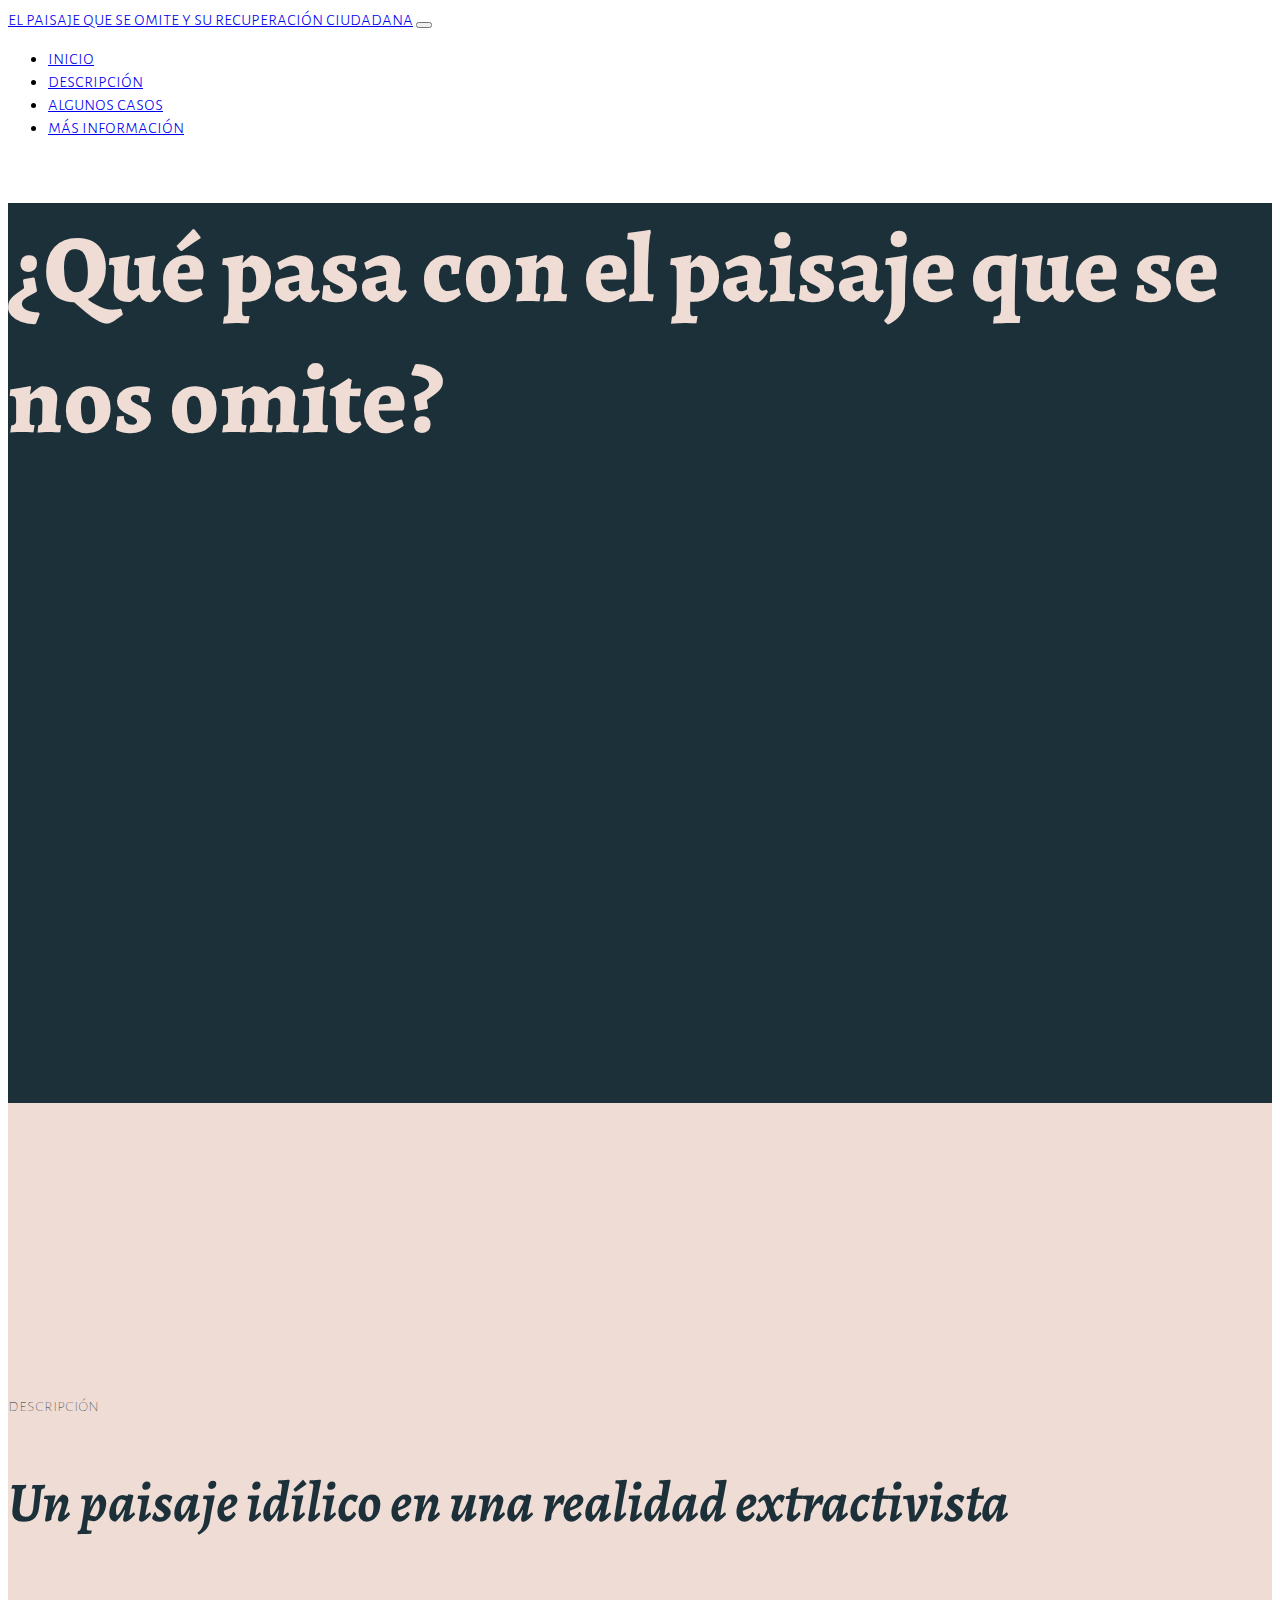
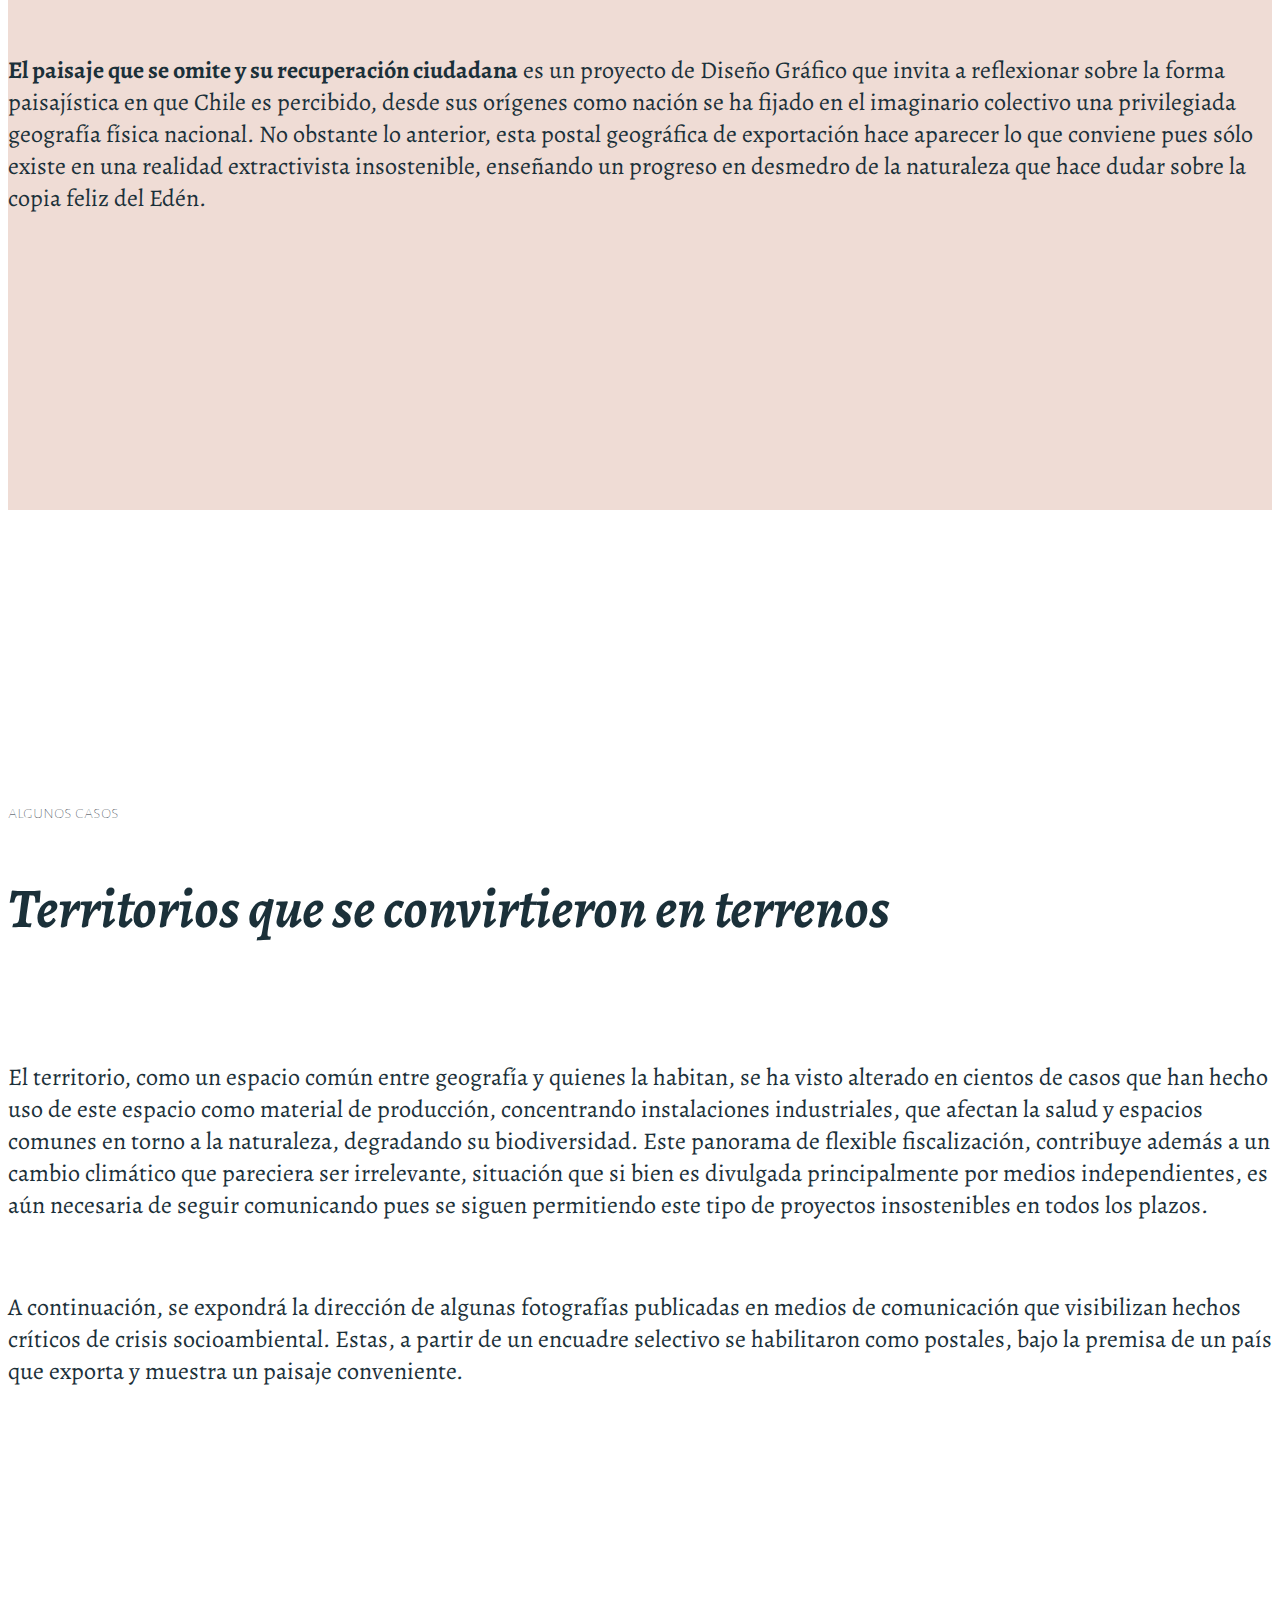
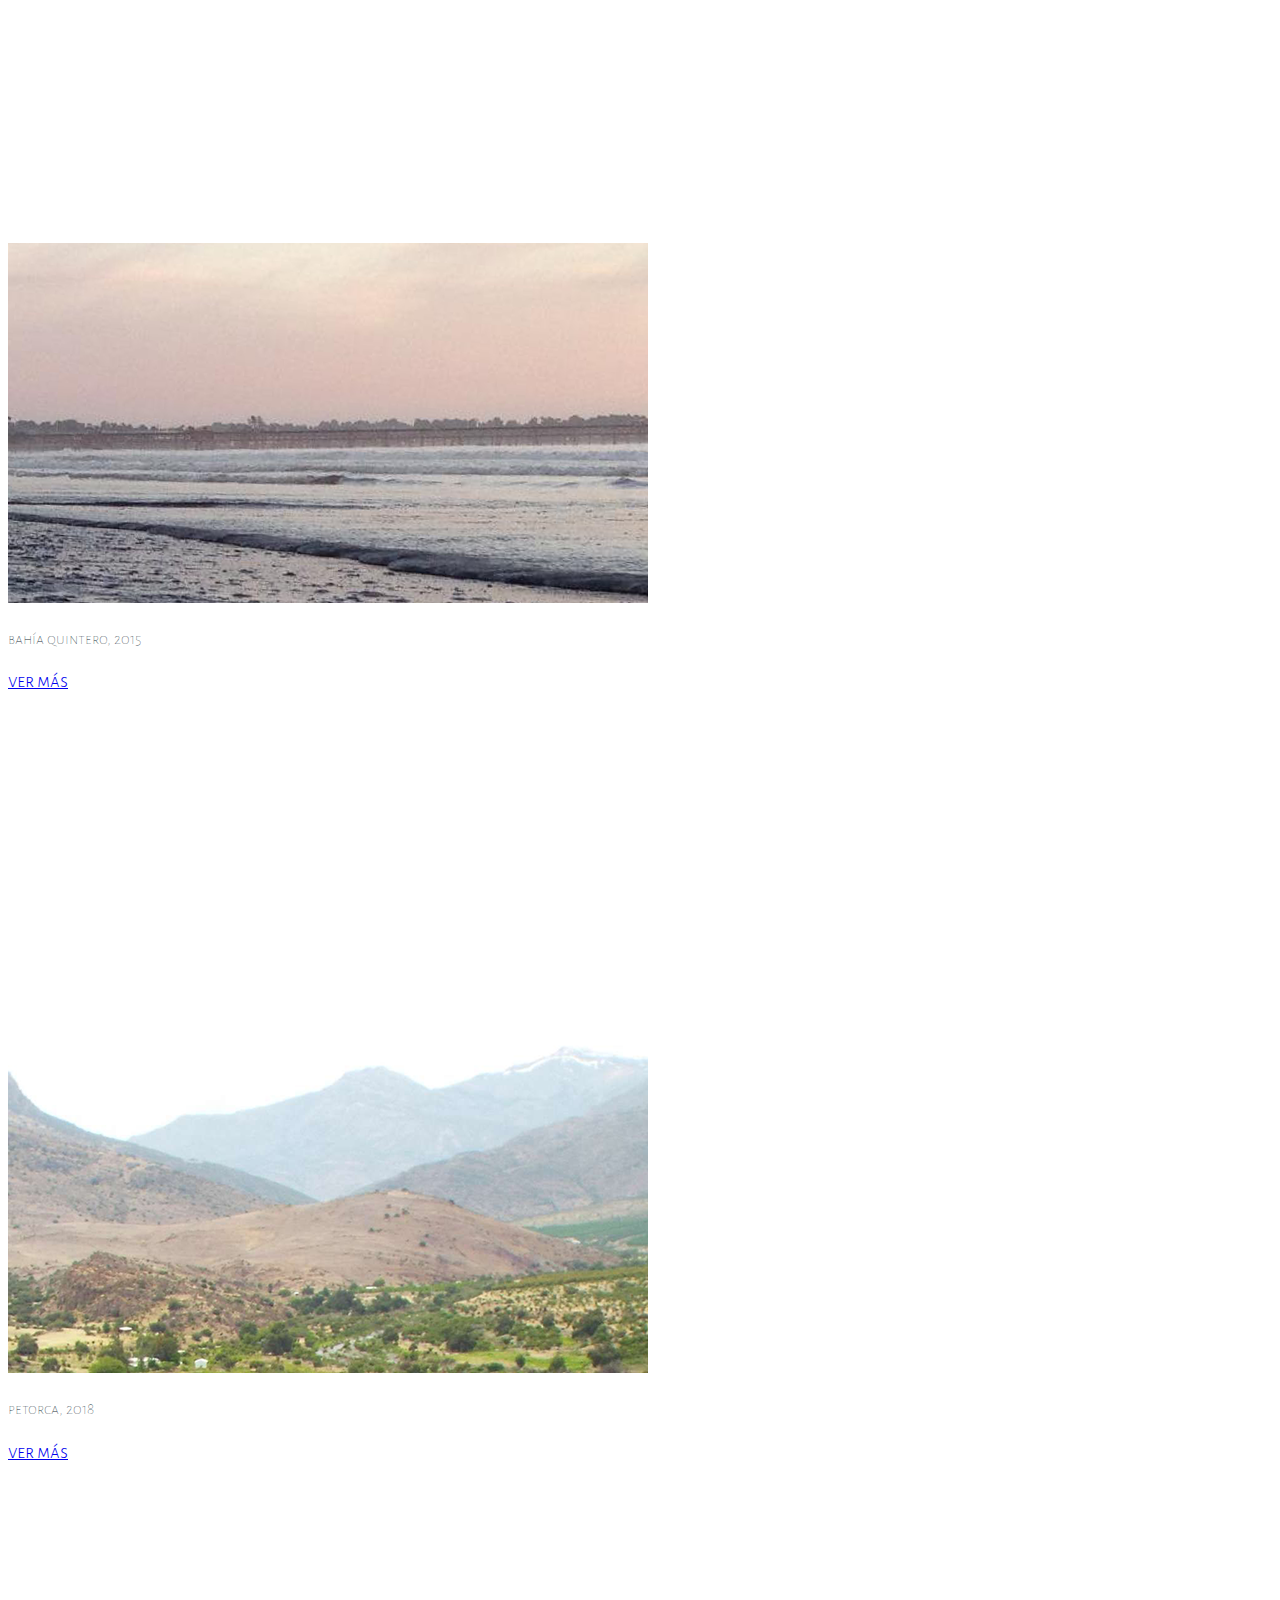
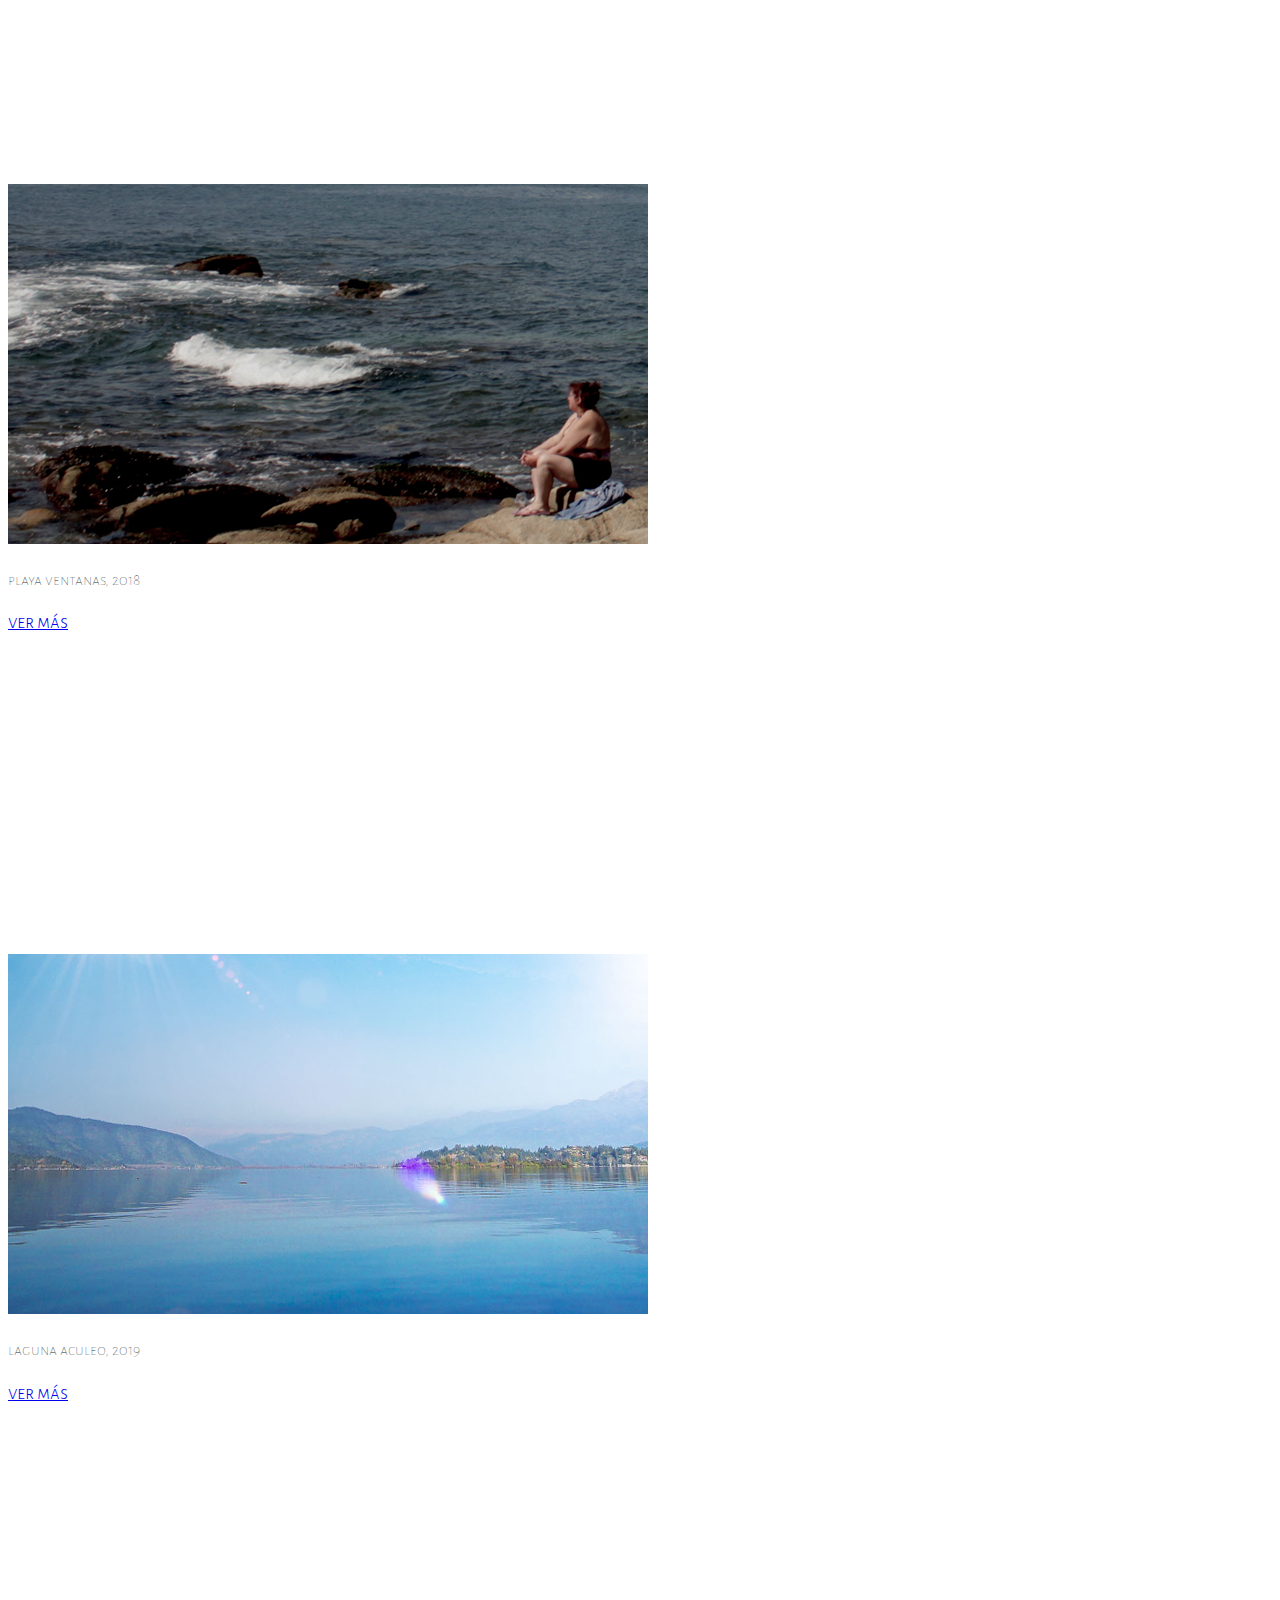
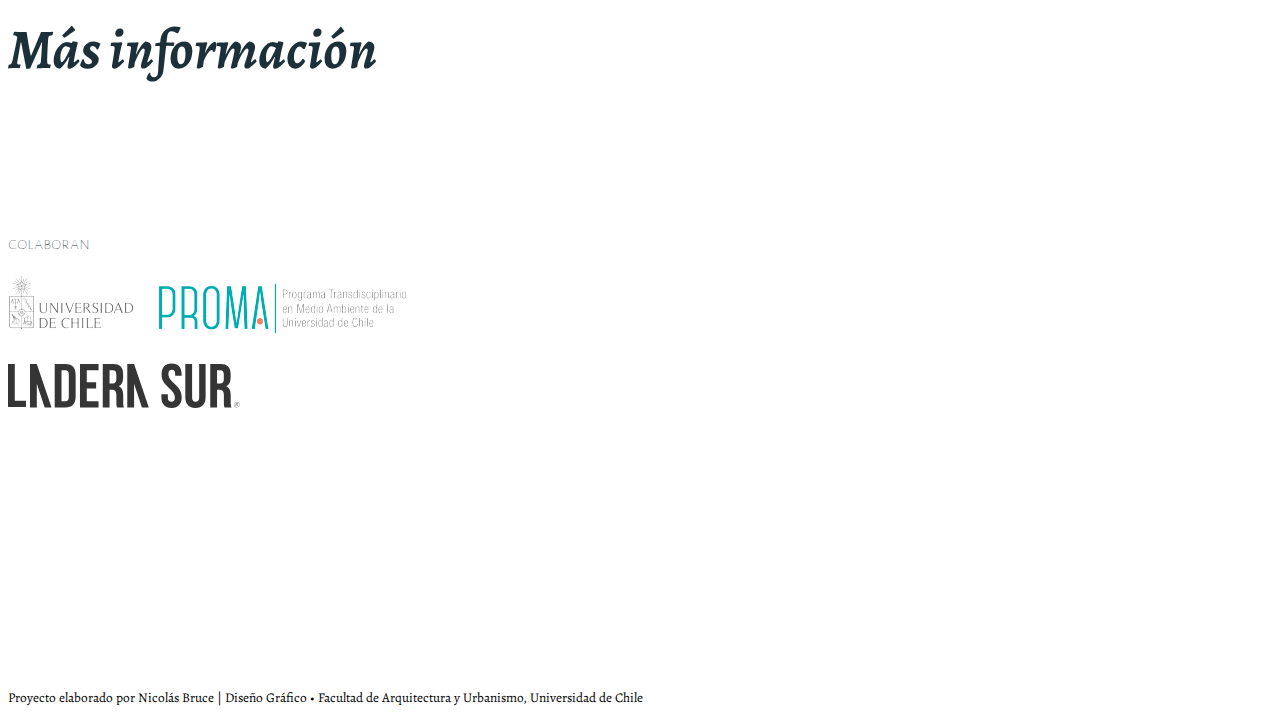
==== index.html @ bc4008a9 "Add files via upload" ====
<!doctype html>
<html lang="en">
  <head>
    <title>El paisaje que se omite y su recuperación ciudadana</title>
    <!-- Required meta tags -->
    <meta charset="utf-8">
    <meta name="viewport" content="width=device-width, initial-scale=1">

    <!-- Bootstrap CSS -->
    <link href="https://cdn.jsdelivr.net/npm/bootstrap@5.0.1/dist/css/bootstrap.min.css" rel="stylesheet" integrity="sha384-+0n0xVW2eSR5OomGNYDnhzAbDsOXxcvSN1TPprVMTNDbiYZCxYbOOl7+AMvyTG2x" crossorigin="anonymous">
    <link href="styles/style.css" rel="stylesheet" type="text/css">
   
  </head>
  <body>
    
    <!-- Optional JavaScript; choose one of the two! -->

    <!-- Option 1: Bootstrap Bundle with Popper -->
    <script src="https://cdn.jsdelivr.net/npm/bootstrap@5.0.1/dist/js/bootstrap.bundle.min.js" integrity="sha384-gtEjrD/SeCtmISkJkNUaaKMoLD0//ElJ19smozuHV6z3Iehds+3Ulb9Bn9Plx0x4" crossorigin="anonymous"></script>

    <!-- Option 2: Separate Popper and Bootstrap JS -->
    <!--
    <script src="https://cdn.jsdelivr.net/npm/@popperjs/core@2.9.2/dist/umd/popper.min.js" integrity="sha384-IQsoLXl5PILFhosVNubq5LC7Qb9DXgDA9i+tQ8Zj3iwWAwPtgFTxbJ8NT4GN1R8p" crossorigin="anonymous"></script>
    <script src="https://cdn.jsdelivr.net/npm/bootstrap@5.0.1/dist/js/bootstrap.min.js" integrity="sha384-Atwg2Pkwv9vp0ygtn1JAojH0nYbwNJLPhwyoVbhoPwBhjQPR5VtM2+xf0Uwh9KtT" crossorigin="anonymous"></script>
    -->



<!-- Navigation -->
<!--<nav class="navbar navbar-expand-lg navbar-light bg-light shadow fixed-top"> -->

<nav class="navbar navbar-expand-lg navbar-light bg-light  shadow fixed-top">
  
  <div class="container" >
    <a class="navbar-brand" href="#">el paisaje que se omite y su recuperación ciudadana</a>
    <button class="navbar-toggler" type="button" data-toggle="collapse" data-target="#navbarResponsive" aria-controls="navbarResponsive" aria-expanded="false" aria-label="Toggle navigation">
      <span class="navbar-toggler-icon"></span>
    </button>
    <div class="collapse navbar-collapse " id="navbarResponsive">
      <ul class="navbar-nav ms-auto">
        <li class="nav-item active ">
          <a class="nav-link" href="#">inicio          
          </a>
        </li>
        <li class="nav-item">
          <a class="nav-link" href="index.html#descripcion">descripción</a>
        </li>
        <li class="nav-item">
          <a class="nav-link" href="index.html#casos">algunos casos</a>
        </li>
       
        <li class="nav-item">
          <a class="nav-link" href="index.html#info">más información</a>
        </li>
      </ul>
    </div>
  </div>
</nav>




<!-- Full Page Image Header with Vertically Centered Content -->
<header class="masthead">
  <div class="container h-100">
    <div class="row h-100 align-items-center">
      <div class="col-12 text-center">
        <h1>¿Qué pasa con el paisaje que se nos omite?</h1>
        <!--<p class="lead">A great starter layout for a landing page</p>-->
      </div>
    </div>
  </div>
</header>

<!-- Page Content -->
<div class="row" id="row-descripcion">
<section class="py-5" id="descripcion">
  <div class="container" id="secciones">
    <h3 class="font-weight-light">descripción </3>    
    <h2 class="font-weight-light">Un paisaje idílico en una realidad extractivista </h2>
    <br><br>
    <p><b>El paisaje que se omite y su recuperación ciudadana</b> es un proyecto de Diseño Gráfico que invita a reflexionar sobre la forma paisajística en que Chile es percibido, desde sus orígenes como nación se ha fijado en el imaginario colectivo una privilegiada geografía física nacional. No obstante lo anterior, esta postal geográfica de exportación hace aparecer lo que conviene pues sólo existe en una realidad extractivista insostenible, enseñando un progreso en desmedro de la naturaleza que hace dudar sobre la copia feliz del Edén.
    </p>
  </div>
</section>
</div>


<!-- Imagenes -->

<div class="row" id="row-casos">

  <section class="py-0" id="casos">
    <div class="container" id="secciones">
      <h3 class="font-weight-light">algunos casos</h2>    
      <h2 class="font-weight-light">Territorios que se convirtieron en terrenos </h2>
      <br><br>
      <p>El territorio, como un espacio común entre geografía y quienes la habitan, se ha visto alterado en cientos de casos que han hecho uso de este espacio como material de producción, concentrando instalaciones industriales, que afectan la salud y espacios comunes en torno a la naturaleza, degradando su biodiversidad. Este panorama de flexible fiscalización, contribuye además a un cambio climático que pareciera ser irrelevante, situación que si bien es divulgada principalmente por medios independientes, es aún necesaria de seguir comunicando pues se siguen permitiendo este tipo de proyectos insostenibles en todos los plazos.</p>
      <br>
      <p>A continuación, se expondrá la dirección de algunas fotografías publicadas en medios de comunicación que visibilizan hechos críticos de crisis socioambiental. Estas, a partir de un encuadre selectivo se habilitaron como postales, bajo la premisa de un país que exporta y muestra un paisaje conveniente.</p>
    </div>
  </section>
</div>

  

<section class="py-0"> 
  
 
        <div class="container text-center" id="fotos">
       
         
            <img src="img/derrame petroleo.png" id="bahia-quintero" class=" mx-auto d-block" alt="bahía quintero, 2016">
          
          <h4 class="text-center pt-5"> bahía quintero, 2015</h4> 
          <a href="bahiaquintero.html" button type="button" class="btn btn-outline-dark btn-sm">ver más</a>
        </div>


 
        <div class="container text-center" id="fotos">
        
            <img src="img/petorca02.png" id="petorca" class=" mx-auto d-block" alt="Petorca" >
          
          <h4 class="text-center pt-5"> petorca, 2018</h4>
          <a href="petorca.html" button type="button" class="btn btn-outline-dark btn-sm">ver más</a>
        </div>


      <div class="container text-center" id="fotos">
       
          <img src="img/ventanas-puchuncavi.png" id="petroleo" class=" mx-auto d-block" alt="Responsive image">
       
        <h4 class="text-center pt-5"> playa ventanas, 2018</h4>
        <a href="ventanas.html" button type="button" class="btn btn-outline-dark btn-sm">ver más</a>     
      </div>

      <div class="container text-center" id="fotos">
     
          <img src="img/laguna-aculeo.png" id="laguna aculeo" class=" mx-auto d-block" alt="Responsive image">
        
        <h4 class="text-center pt-5"> laguna aculeo, 2019</h4>
        <a href="laguna-aculeo.html" button type="button" class="btn btn-outline-dark btn-sm">ver más</a>   
      </div>

</section>






  <section class="py-0" id="info">

    
    <h2 class="font-weight-light container">Más información</h2>
    <div class="container text-center" id="colaboradores">
     
      <h3 class="font-weight-light">colaboran</h2>    
    
        <a href="https://ambiente.uchile.cl/"><img src="img/proma-uchile.png" id="proma" class=" mx-auto d-block" alt="Programa Transdisciplinario en Medio Ambiente de la Universidad de Chile" ></a>
            <br><br>
            <a href="https://laderasur.com/"><img src="img/ladera-sur-dark-logo.svg" id="laderasur" class=" mx-auto d-block" alt="Ladera Sur"></a>
    </div>
  </section>


    <!-- Footer -->
    <footer id="sticky-footer" class="py-5 bg-dark text-white-50">
      <div class="container text-center">
        <small>Proyecto elaborado por Nicolás Bruce | Diseño Gráfico • Facultad de Arquitectura y Urbanismo, Universidad de Chile</small>
        
      </div>
    </footer>


  </body>
</html>
---- styles/style.css ----
@import url('https://fonts.googleapis.com/css2?family=Alegreya:ital,wght@0,400;0,800;1,400&display=swap');
@import url('https://fonts.googleapis.com/css2?family=Alegreya+Sans+SC:wght@100;300&display=swap');

.navbar a{
  font-family: 'Alegreya Sans SC', sans-serif; font-weight:300; font-size:  1.2rem;
}


body {font-family: 'Alegreya', serif; background-color: white;}
 p {font-family: 'Alegreya', serif; font-weight:400; font-size:  1.5rem; color: #1b3039;}
 h1 {font-family: 'Alegreya', serif; font-weight:800; font-size: 6rem; color: #efdcd5;}
 h2 {font-family: 'Alegreya', serif; ; font-style: italic; font-size: 3.5rem; color: #1b3039 ;}
 h3 {font-family: 'Alegreya Sans SC', sans-serif; font-weight:100; color: #1b3039;}
 h4 {font-family: 'Alegreya Sans SC', sans-serif; font-weight:100; color: #1b3039;}
 

.masthead {
  height: 100vh;
  min-height: 500px;
  /*background-image: url('https://source.unsplash.com/BtbjCFUvBXs/1920x1080');*/
  background-color: #1b3039;

  background-size: cover;
  background-position: center;
  background-repeat: no-repeat;
}


/*Para imagenes*/



#seccion-sub {padding-top: 10rem; padding-bottom: 17rem;}

#secciones {padding-top: 17rem; padding-bottom: 17rem;}
#colaboradores {padding-top: 5rem; padding-bottom: 17rem;}

#fotos {padding-top: 10rem; padding-bottom: 10rem;}

.btn {font-family: 'Alegreya Sans SC', sans-serif; font-weight:300; font-size:  1.2rem;}

#row-descripcion {background-color: #efdcd5;}
#row-casos {background-color: #ffffff;}
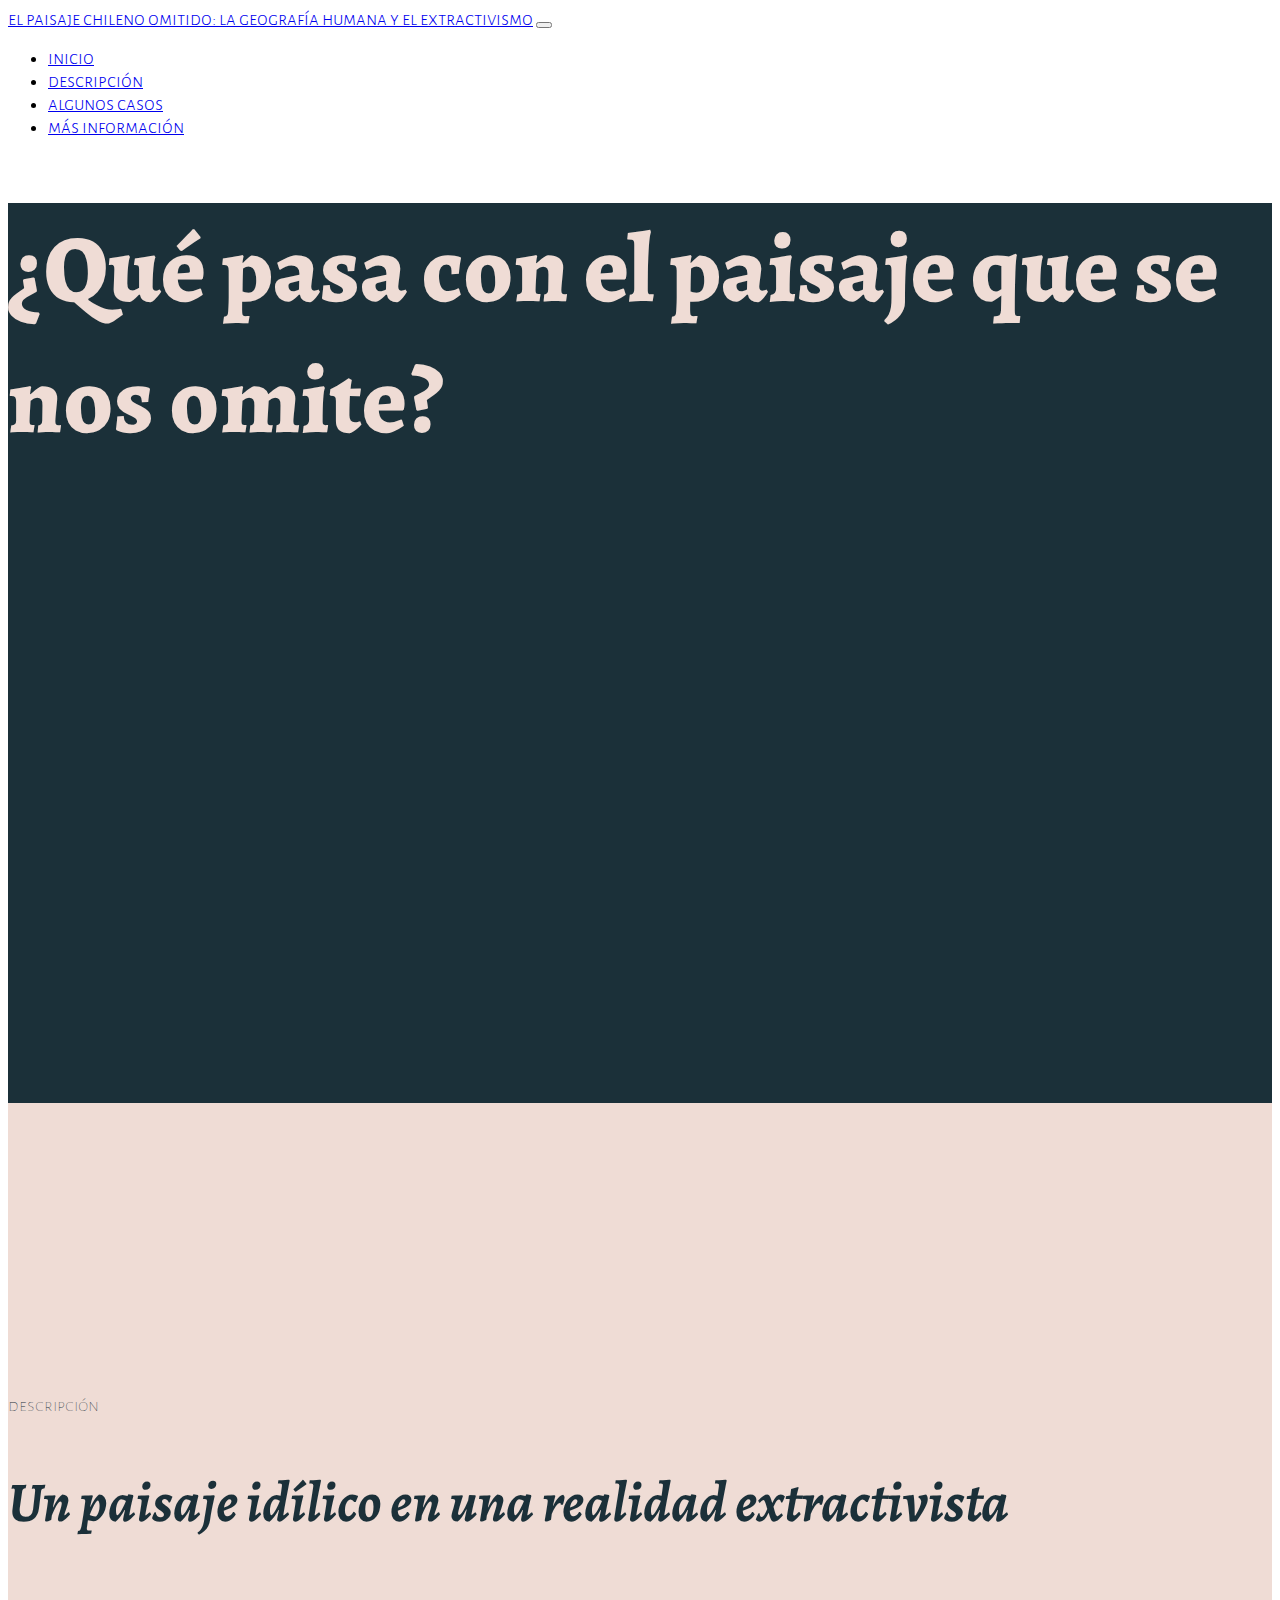
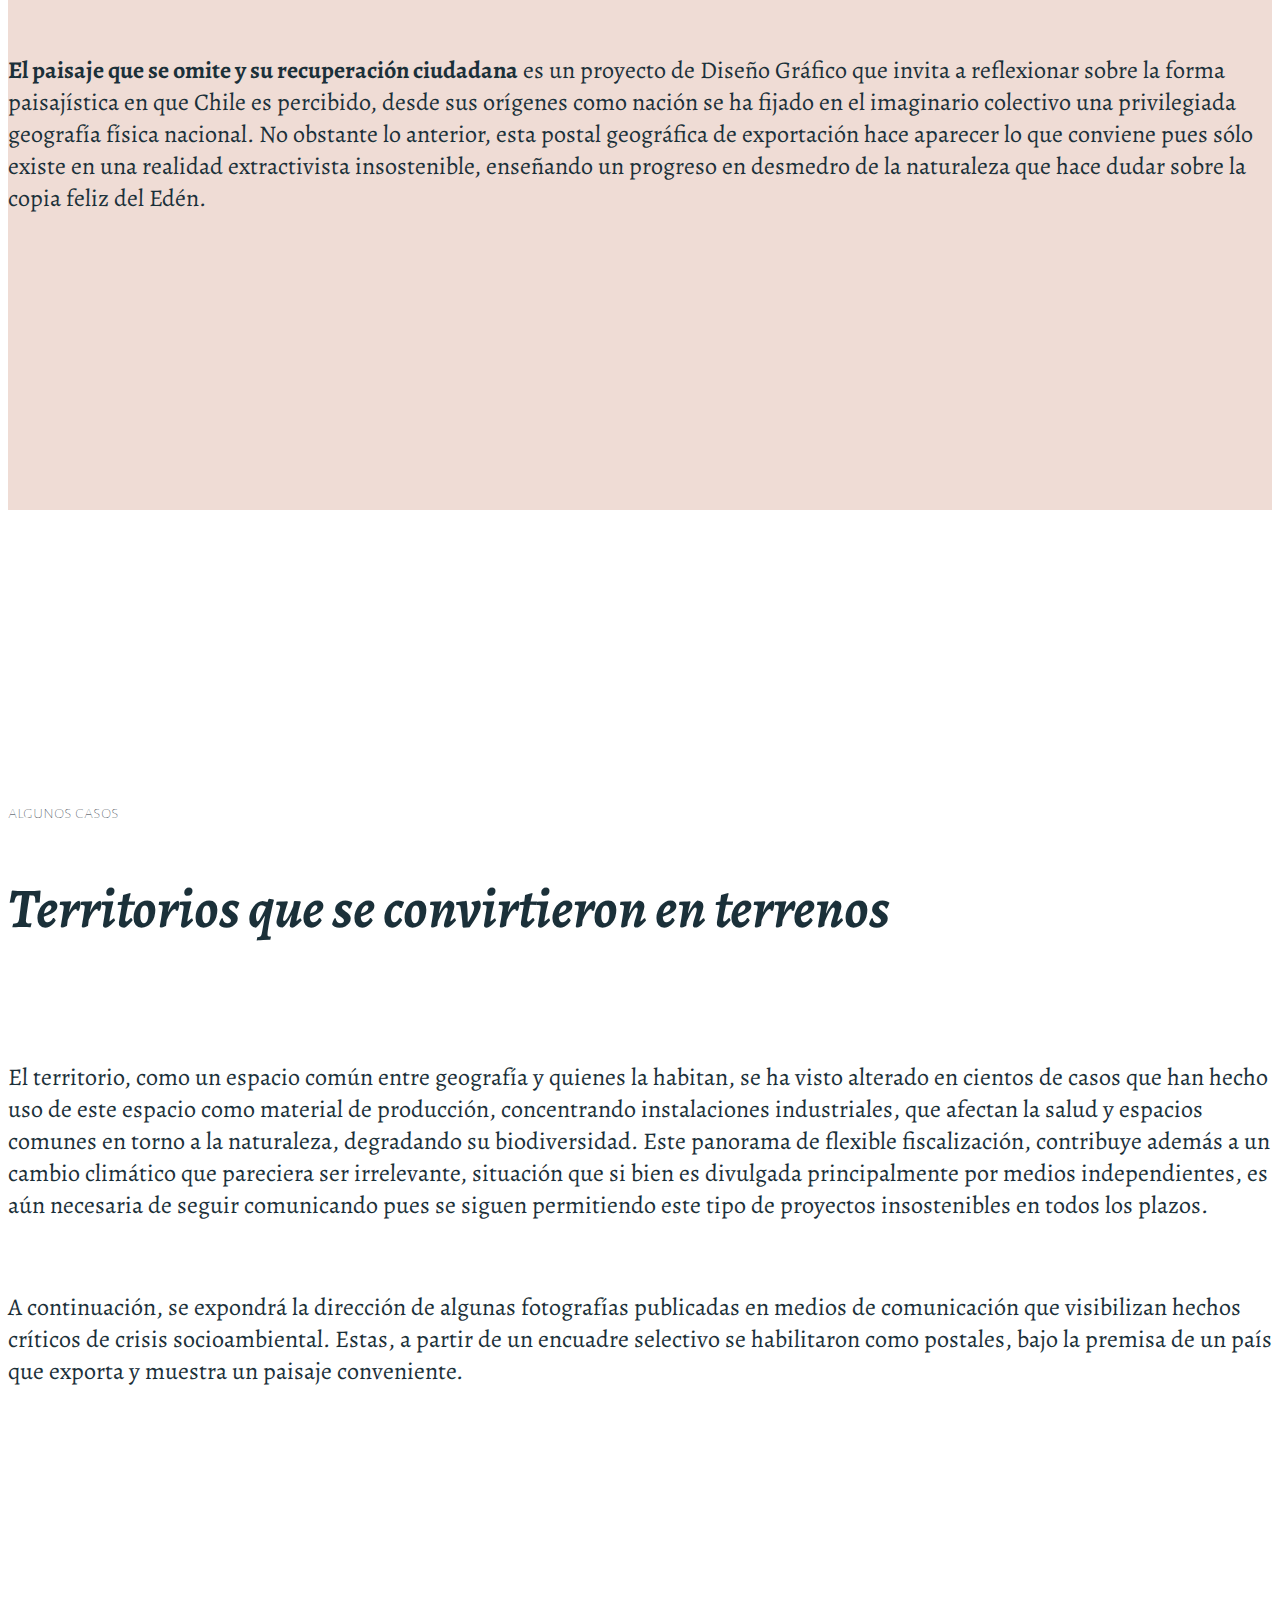
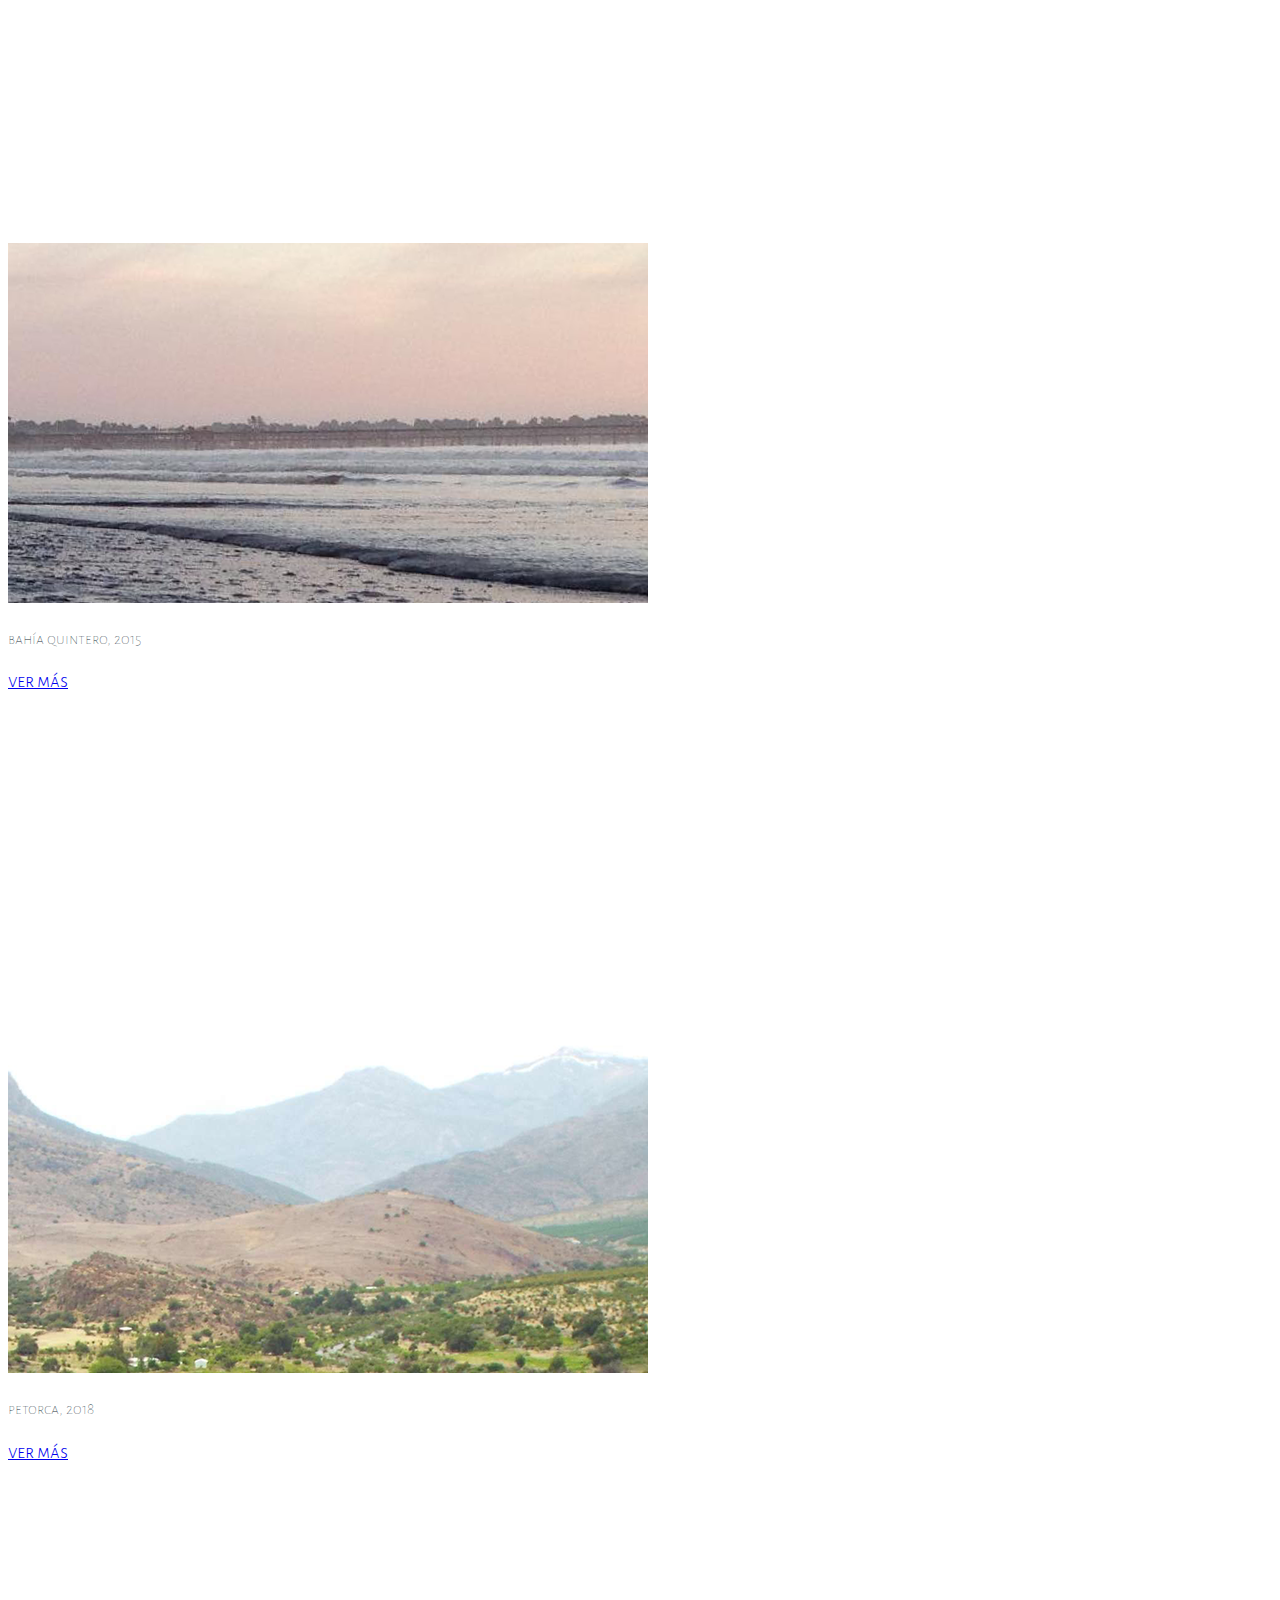
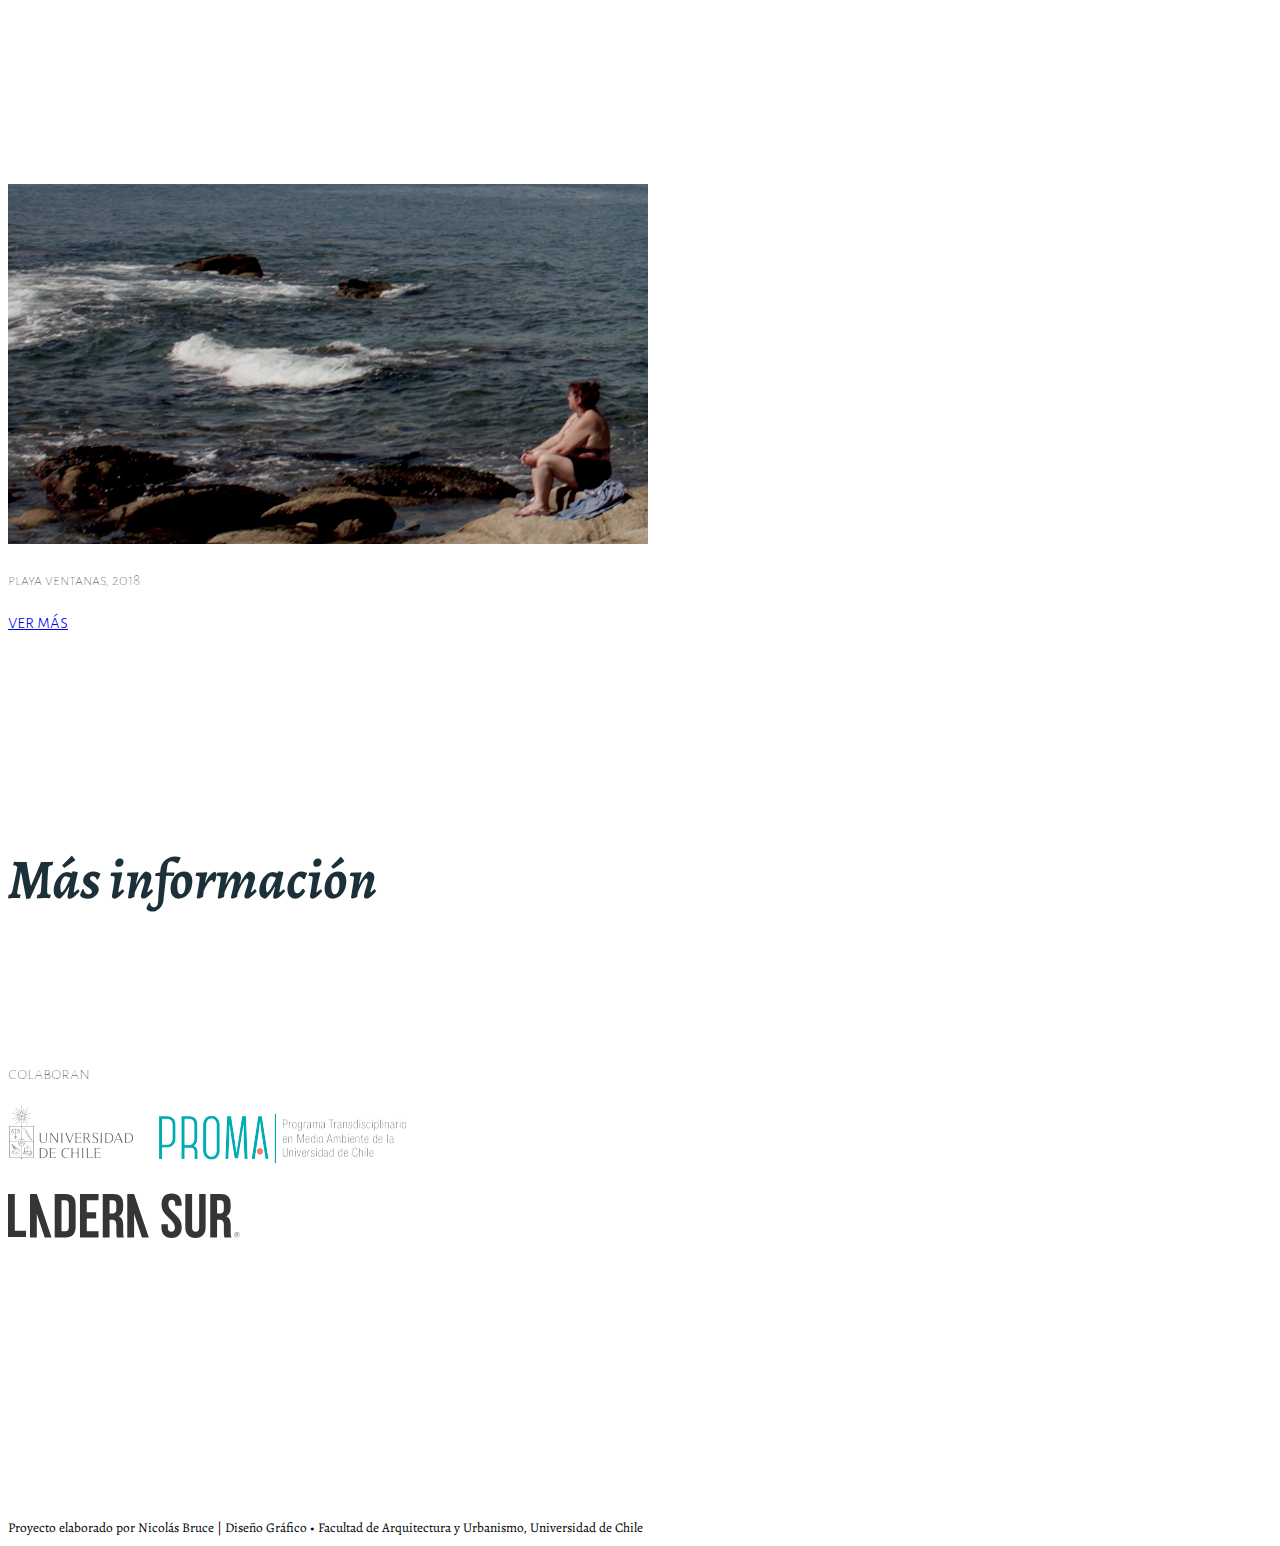
==== commit 896e9713: "Add files via upload" ====
--- a/index.html
+++ b/index.html
@@ -1,7 +1,7 @@
 <!doctype html>
 <html lang="en">
   <head>
-    <title>El paisaje que se omite y su recuperación ciudadana</title>
+    <title>El paisaje chileno omitido: La geografía humana y el extractivismo</title>
     <!-- Required meta tags -->
     <meta charset="utf-8">
     <meta name="viewport" content="width=device-width, initial-scale=1">
@@ -32,7 +32,7 @@
 <nav class="navbar navbar-expand-lg navbar-light bg-light  shadow fixed-top">
   
   <div class="container" >
-    <a class="navbar-brand" href="#">el paisaje que se omite y su recuperación ciudadana</a>
+    <a class="navbar-brand" href="#">el paisaje chileno omitido: la geografía humana y el extractivismo</a>
     <button class="navbar-toggler" type="button" data-toggle="collapse" data-target="#navbarResponsive" aria-controls="navbarResponsive" aria-expanded="false" aria-label="Toggle navigation">
       <span class="navbar-toggler-icon"></span>
     </button>
@@ -135,13 +135,13 @@
         <a href="ventanas.html" button type="button" class="btn btn-outline-dark btn-sm">ver más</a>     
       </div>
 
-      <div class="container text-center" id="fotos">
+      <!--<div class="container text-center" id="fotos">
      
           <img src="img/laguna-aculeo.png" id="laguna aculeo" class=" mx-auto d-block" alt="Responsive image">
         
         <h4 class="text-center pt-5"> laguna aculeo, 2019</h4>
         <a href="laguna-aculeo.html" button type="button" class="btn btn-outline-dark btn-sm">ver más</a>   
-      </div>
+      </div>-->
 
 </section>
 
